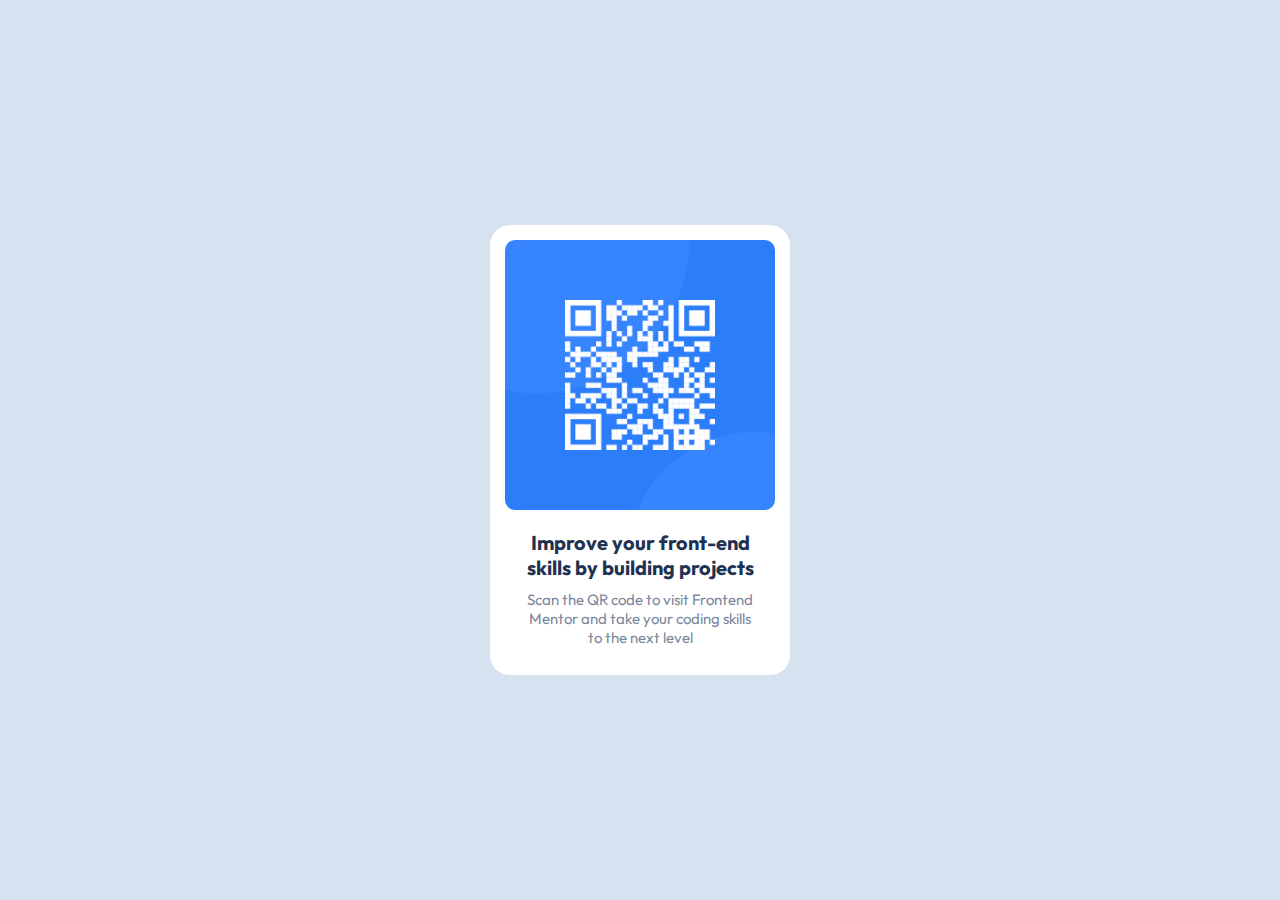
==== index.html @ 07be53a4 "Rename qr-code.html to index.html" ====
<!DOCTYPE html>
<html lang="en">
<head>
    <meta charset="UTF-8">
    <meta http-equiv="X-UA-Compatible" content="IE=edge">
    <meta name="viewport" content="width=device-width, initial-scale=1.0">
    <title>QR Card</title>
    <link rel="preconnect" href="https://fonts.googleapis.com">
    <link rel="preconnect" href="https://fonts.gstatic.com" crossorigin>
    <link href="https://fonts.googleapis.com/css2?family=Akshar&family=Italiana&family=Lato:ital,wght@0,100;0,300;0,400;0,700;0,900;1,100;1,300;1,400;1,700;1,900&family=Outfit:wght@100;200;300;400;500;600;700;800;900&family=Poppins:ital,wght@0,100;0,200;0,300;0,400;0,500;0,600;0,700;0,800;0,900;1,100;1,200;1,300;1,400;1,500;1,600;1,700;1,800;1,900&display=swap" rel="stylesheet">
    <link rel="stylesheet" href="css/stylesheet.css">
</head>
<body>
    <div class="container">
        <div class="card">
            <img class="image" src="images/image-qr-code.png" alt="QR Code">
            <div class="content">
                <h2 class="headline">Improve your front-end skills by building projects</h2>
                <p class="text">Scan the QR code to visit Frontend Mentor and take your coding skills to the next level</p>
            </div>
        </div>
    </div>
</body>
</html>
---- css/stylesheet.css ----
* {
    margin: 0;
    padding: 0;
    box-sizing: border-box;
}

body{
    font-family: "Outfit", sans-serif;
    background-color: hsl(212, 45%, 89%);
    
}
.container{
    position: absolute;
    top: 50%;
    left: 50%;
    transform: translate(-50%, -50%);
}

.card {
    width: 300px;
    height: 450px;
    display: flex;
    justify-content: space-between;
    flex-direction: column;
    border-radius: 20px;
    background-color: #FFF;
    padding: 15px;
    
}

.image{
    border-radius: 10px;
}

.content{
    text-align: center;
    display: flex;
    justify-content: center;
    align-items: center;
    flex-direction: column;
    gap: 10px;
    padding: 20px;
    padding-bottom: 20px;
}

.content h2{
    font-size: 20px;
    color: hsl(218, 44%, 22%);
}

.content p{
    font-size: 15px;
    color: hsl(220, 15%, 55%);
}
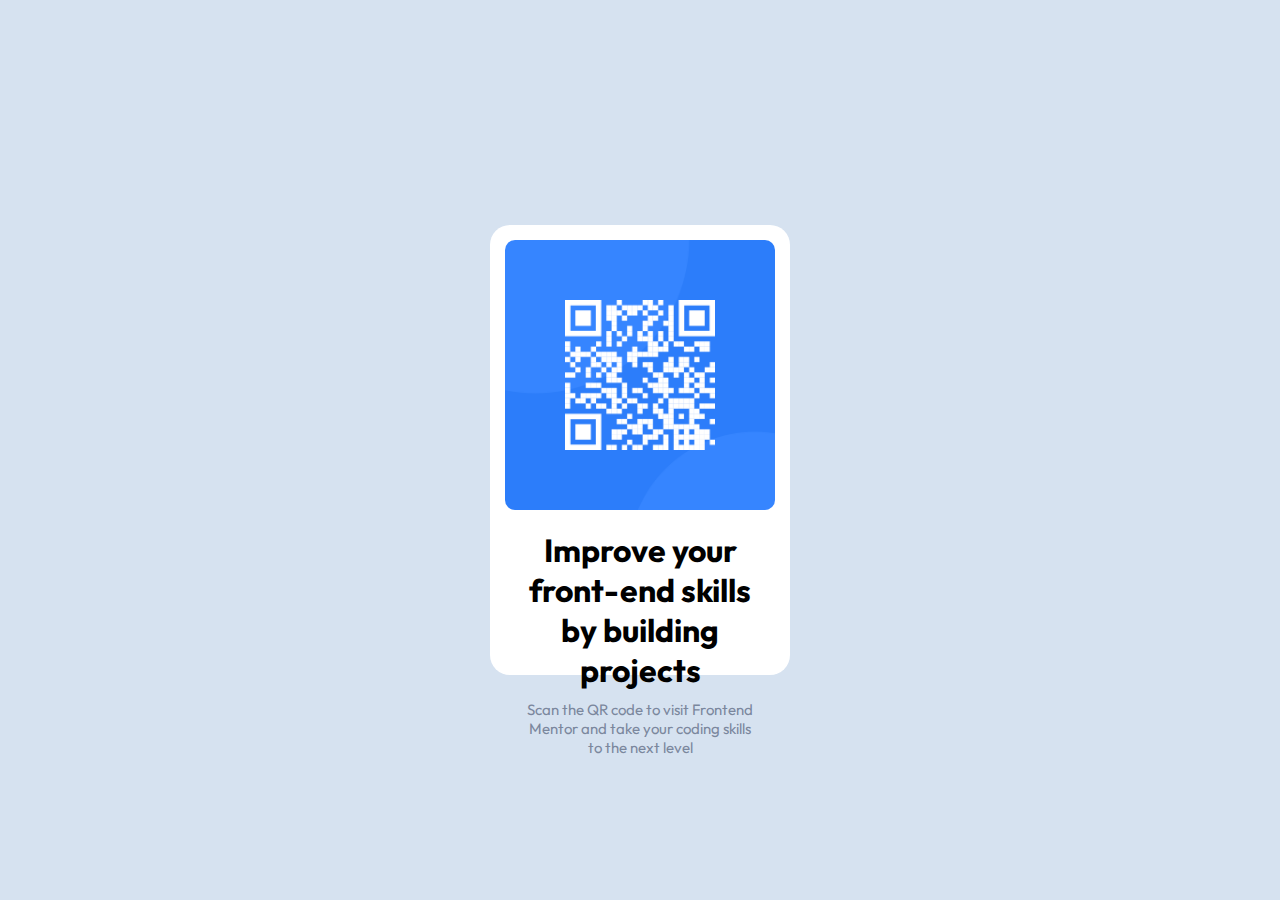
==== commit 69e4ac01: "Update index.html" ====
--- a/index.html
+++ b/index.html
@@ -11,14 +11,14 @@
     <link rel="stylesheet" href="css/stylesheet.css">
 </head>
 <body>
-    <div class="container">
-        <div class="card">
+    <main class="container">
+        <section class="card">
             <img class="image" src="images/image-qr-code.png" alt="QR Code">
             <div class="content">
-                <h2 class="headline">Improve your front-end skills by building projects</h2>
+                <h1 class="headline">Improve your front-end skills by building projects</h1>
                 <p class="text">Scan the QR code to visit Frontend Mentor and take your coding skills to the next level</p>
             </div>
-        </div>
-    </div>
+        </section>
+    </main>
 </body>
 </html>
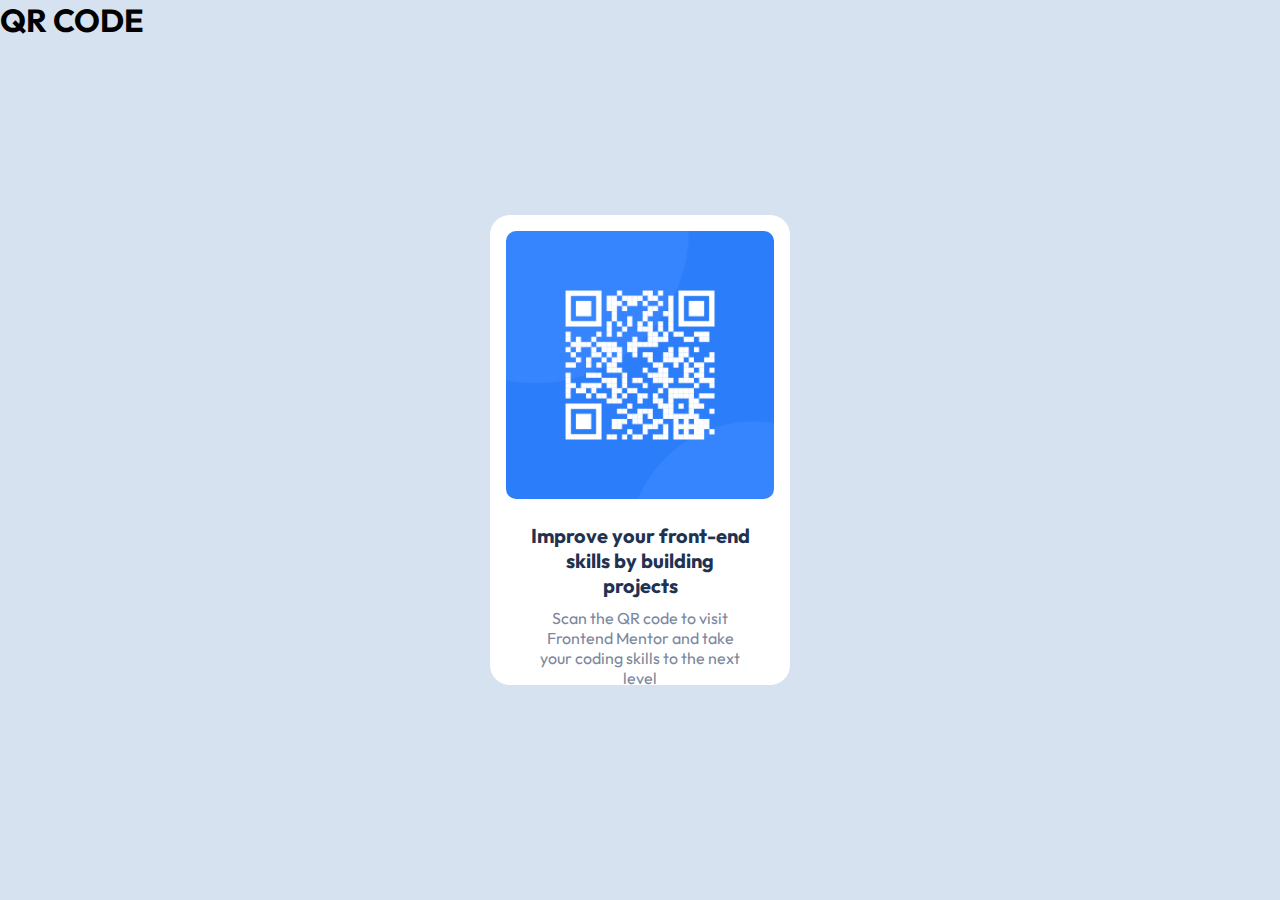
==== commit e4ce377c: "new heading" ====
--- a/index.html
+++ b/index.html
@@ -1,24 +1,35 @@
 <!DOCTYPE html>
 <html lang="en">
-<head>
-    <meta charset="UTF-8">
-    <meta http-equiv="X-UA-Compatible" content="IE=edge">
-    <meta name="viewport" content="width=device-width, initial-scale=1.0">
+  <head>
+    <meta charset="UTF-8" />
+    <meta http-equiv="X-UA-Compatible" content="IE=edge" />
+    <meta name="viewport" content="width=device-width, initial-scale=1.0" />
     <title>QR Card</title>
-    <link rel="preconnect" href="https://fonts.googleapis.com">
-    <link rel="preconnect" href="https://fonts.gstatic.com" crossorigin>
-    <link href="https://fonts.googleapis.com/css2?family=Akshar&family=Italiana&family=Lato:ital,wght@0,100;0,300;0,400;0,700;0,900;1,100;1,300;1,400;1,700;1,900&family=Outfit:wght@100;200;300;400;500;600;700;800;900&family=Poppins:ital,wght@0,100;0,200;0,300;0,400;0,500;0,600;0,700;0,800;0,900;1,100;1,200;1,300;1,400;1,500;1,600;1,700;1,800;1,900&display=swap" rel="stylesheet">
-    <link rel="stylesheet" href="css/stylesheet.css">
-</head>
-<body>
+    <link rel="preconnect" href="https://fonts.googleapis.com" />
+    <link rel="preconnect" href="https://fonts.gstatic.com" crossorigin />
+    <link
+      href="https://fonts.googleapis.com/css2?family=Akshar&family=Italiana&family=Lato:ital,wght@0,100;0,300;0,400;0,700;0,900;1,100;1,300;1,400;1,700;1,900&family=Outfit:wght@100;200;300;400;500;600;700;800;900&family=Poppins:ital,wght@0,100;0,200;0,300;0,400;0,500;0,600;0,700;0,800;0,900;1,100;1,200;1,300;1,400;1,500;1,600;1,700;1,800;1,900&display=swap"
+      rel="stylesheet"
+    />
+    <link rel="stylesheet" href="css/stylesheet.css" />
+  </head>
+  <body>
+    <header>
+      <h1>QR CODE</h1>
+    </header>
     <main class="container">
-        <section class="card">
-            <img class="image" src="images/image-qr-code.png" alt="QR Code">
-            <div class="content">
-                <h1 class="headline">Improve your front-end skills by building projects</h1>
-                <p class="text">Scan the QR code to visit Frontend Mentor and take your coding skills to the next level</p>
-            </div>
-        </section>
+      <section class="card">
+        <img class="image" src="images/image-qr-code.png" alt="QR Code" />
+        <div class="content">
+          <h1 class="headline">
+            Improve your front-end skills by building projects
+          </h1>
+          <p class="text">
+            Scan the QR code to visit Frontend Mentor and take your coding
+            skills to the next level
+          </p>
+        </div>
+      </section>
     </main>
-</body>
+  </body>
 </html>
--- a/css/stylesheet.css
+++ b/css/stylesheet.css
@@ -18,13 +18,13 @@
 
 .card {
     width: 300px;
-    height: 450px;
+    height: 470px;
     display: flex;
     justify-content: space-between;
     flex-direction: column;
     border-radius: 20px;
     background-color: #FFF;
-    padding: 15px;
+    padding: 1rem;
     
 }
 
@@ -39,17 +39,17 @@
     align-items: center;
     flex-direction: column;
     gap: 10px;
-    padding: 20px;
+    padding: 1.5rem;
     padding-bottom: 20px;
 }
 
-.content h2{
-    font-size: 20px;
+.content h1{
+    font-size: 1.25rem;
     color: hsl(218, 44%, 22%);
 }
 
 .content p{
-    font-size: 15px;
+    font-size: 1rem;
     color: hsl(220, 15%, 55%);
 }
 
